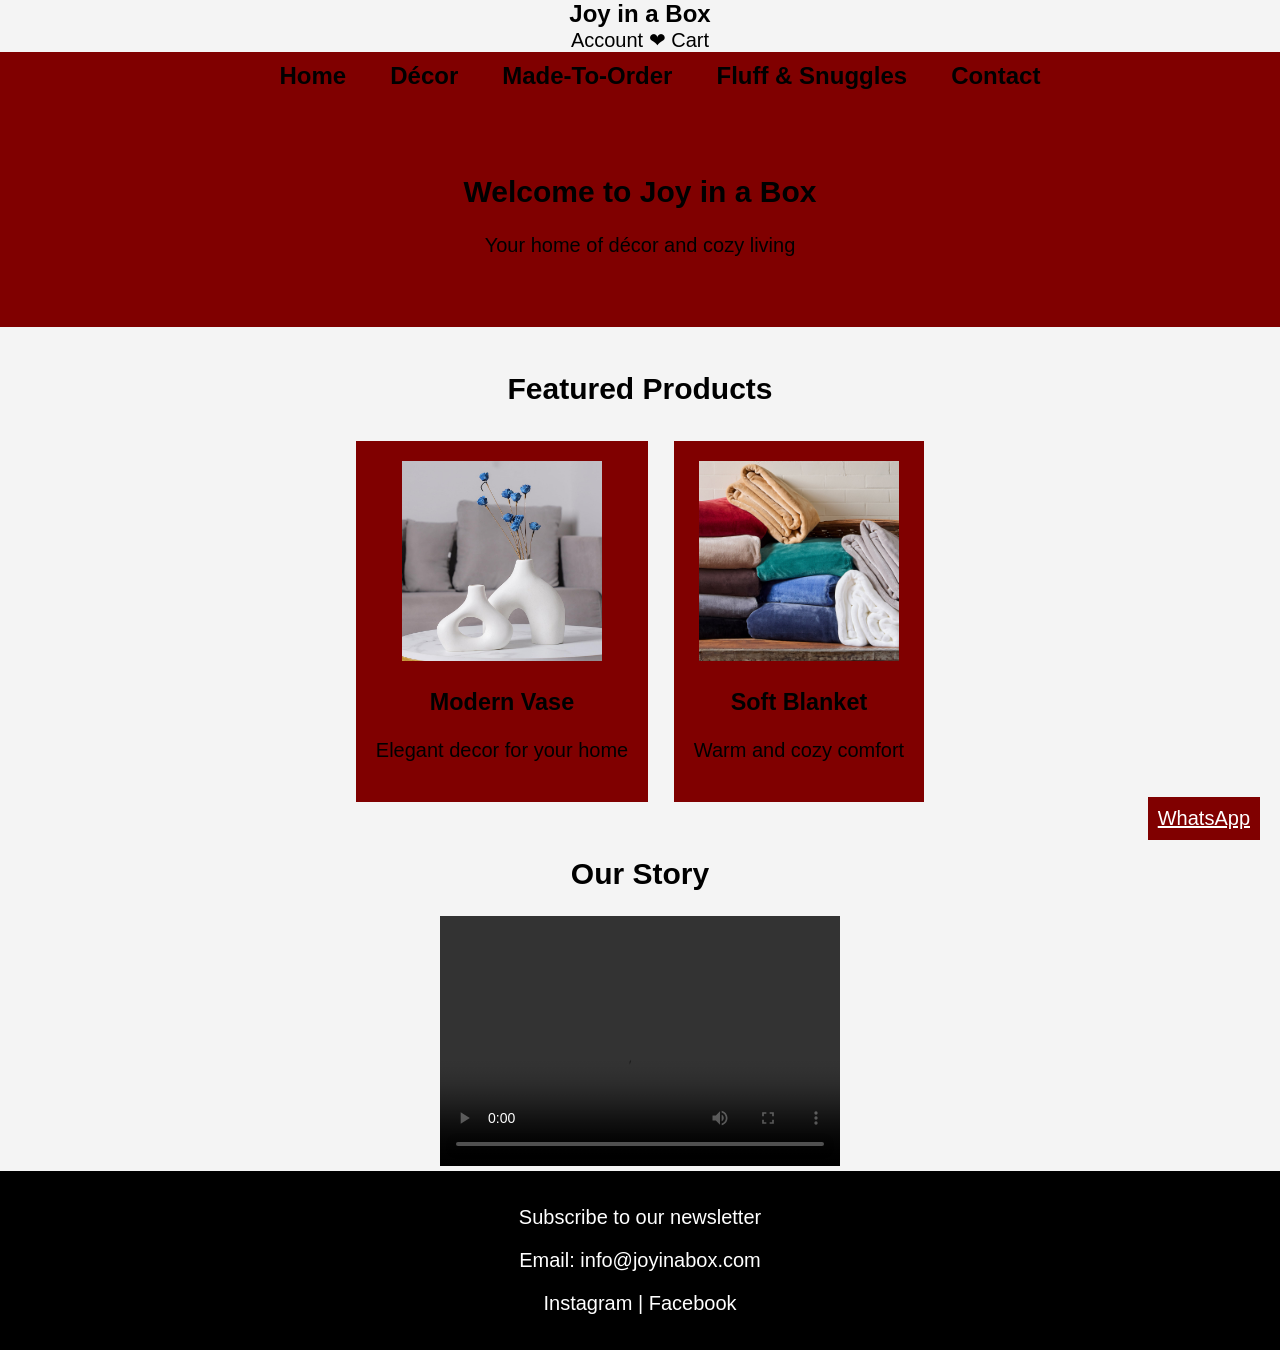
==== index.html @ 49cd15dc "Add files via upload" ====
<!DOCTYPE html>
<html>
<head>
<title>Joy in a Box</title>
<link rel="stylesheet" href="styles.css">
</head>

<body>

<header>
    <div class="logo">
        <a href="index.html">Joy in a Box</a>
    <div class="top-icons">
    <span>Account</span>
    <span>❤</span>
    <span>Cart</span>

    </div>

    <nav>
        <ul>
            <li><a href="index.html">Home</a></li>
            <li><a href="decor.html">Décor</a></li>
            <li><a href="made-to-order.html">Made-To-Order</a></li>
            <li><a href="fluff.html">Fluff & Snuggles</a></li>
            <li><a href="contact.html">Contact</a></li>
        </ul>
    </nav>
</header>

<section class="hero">
    <h1>Welcome to Joy in a Box</h1>
    <p>Your home of décor and cozy living</p>
</section>

<section class="products">
    <h2>Featured Products</h2>

    <div class="product">
         <img src="61VxSjvN+9L.jpg"="Morden Vase" Width="200">
         <h3> Modern Vase</h3>
         <p>Elegant decor for your home</p>
     </div>
       
    <div class="product">
         <img src="LusterLoft-multiple-productthumbnail_2000x.jpg"="Soft Blankets" width="200">
         <h3>Soft Blanket</h3>
         <p>Warm and cozy comfort</p>
      </div>
</section>

<!-- VIDEO -->
<section style="text-align:center;">
    <h2>Our Story</h2>
    <video width="400" height="250" controls>
        <source src="https.MP4" type="video/mp4">
    
    </video>
</section>

<button onclick="topFunction()" id="topBtn">↑</button>
<a href="#" class="whatsapp">WhatsApp</a>

<footer>
    <p>Subscribe to our newsletter</p>
    <p>Email: info@joyinabox.com</p>
    <p>Instagram | Facebook</p>
</footer>

<script>
let btn = document.getElementById("topBtn");

window.onscroll = function() {
    btn.style.display = (document.documentElement.scrollTop > 100) ? "block" : "none";
};

function topFunction() {
    document.documentElement.scrollTop = 0;
}
</script>

</body>
</html>
---- styles.css ----
body {
    font-family: Arial, sans-serif;
    margin: 0;
}


body {
    text-align: center;
    background: #f4f4f4;
    color:white 
    padding: 10px;
    font-size:20px;
}

.logo a {
    text-decoration: none;
    font-size: 24px;
    font-weight: bold;
    color: black;
}


nav ul {
    display: flex;
    justify-content: center;
    background: maroon;
    padding: 10;
    margin: 0;
}

nav ul li {
    list-style: none;
    margin: 10px;
}

nav ul li a {
    text-decoration: none;
    color: black;
    padding: 8px 12px;
}

nav ul li a:hover {
    background: maroon;
}


.hero {
    text-align: center;
    padding: 50px;
    background: maroon;
}


.products {
    text-align: center;
    padding: 20px;
}

.product {
    display: inline-block;
    margin: 10px;
    padding: 20px;
    background: maroon;
}


footer {
    text-align: center;
    background: black;
    color: white;
    padding: 15px;
}


#topBtn {
    position: fixed;
    bottom: 20px;
    right: 20px;
    display: none;
}

.whatsapp {
    position: fixed;
    bottom: 60px;
    right: 20px;
    background: maroon;
    color: white;
    padding: 10px;
}


@media (max-width: 600px) {
    nav ul {
        flex-direction: column;
    }
}
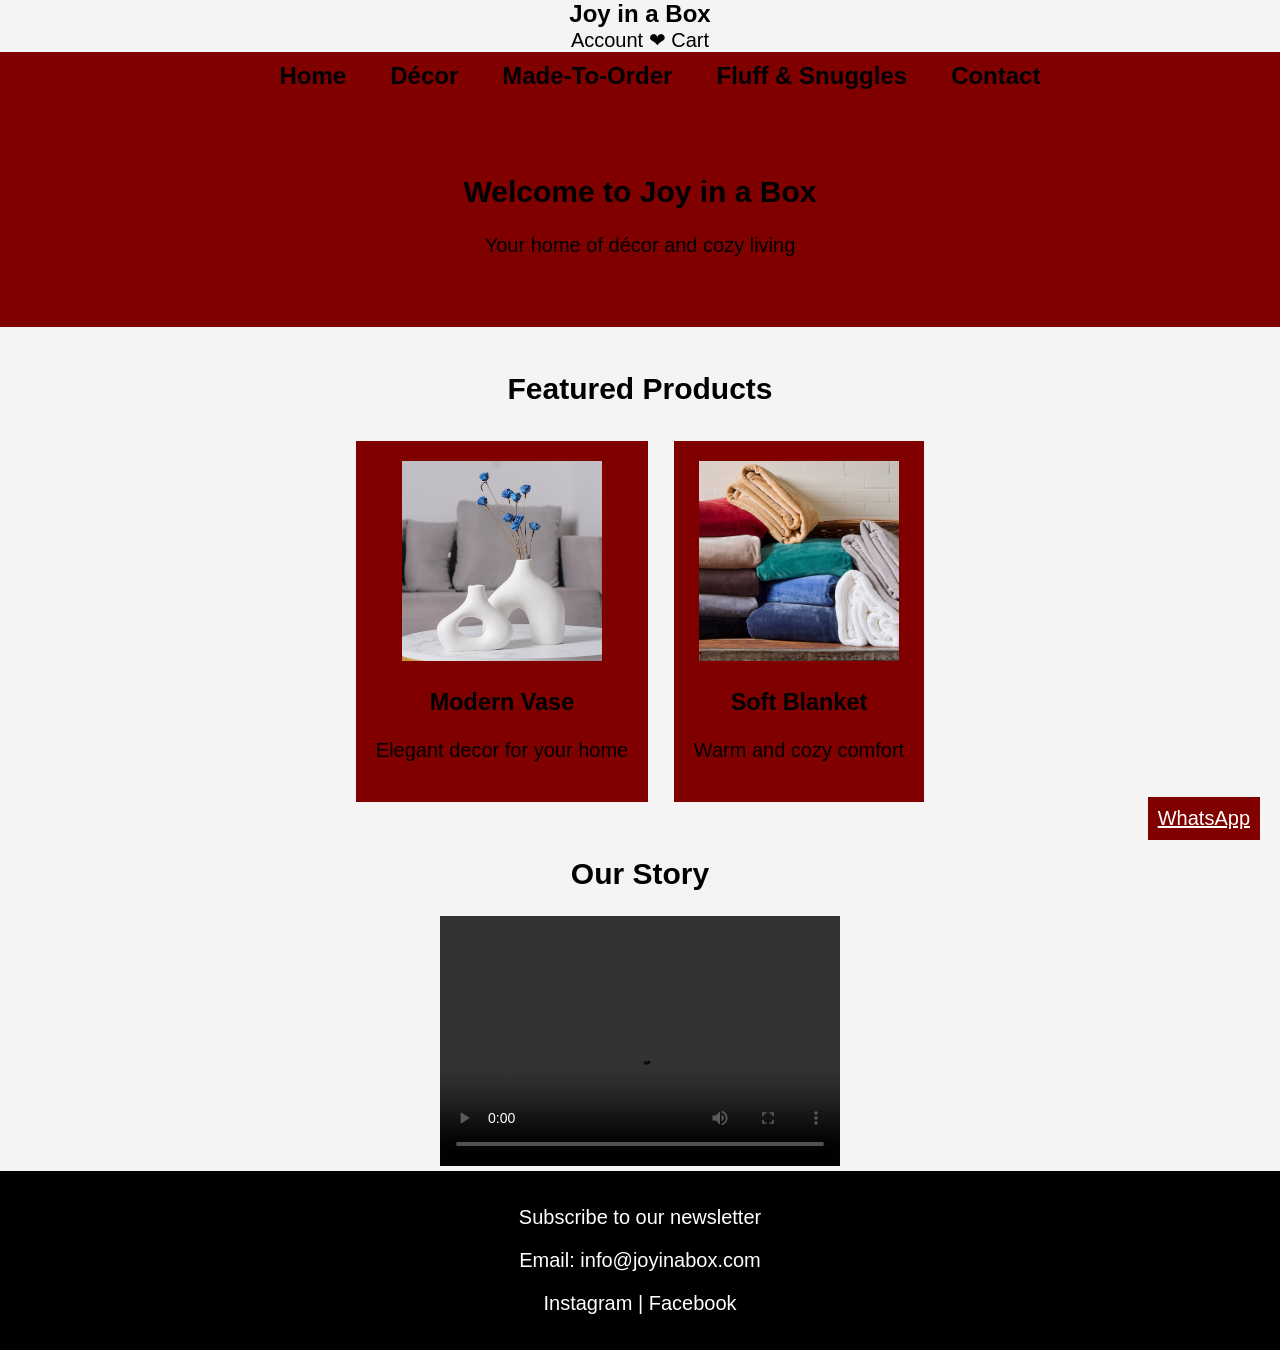
==== commit 5691a5c0: "Fix HTML formatting and update video source" ====
--- a/index.html
+++ b/index.html
@@ -53,7 +53,7 @@
 <section style="text-align:center;">
     <h2>Our Story</h2>
     <video width="400" height="250" controls>
-        <source src="https.MP4" type="video/mp4">
+        <source src="https.mp4" type="video/mp4">
     
     </video>
 </section>
@@ -80,4 +80,4 @@
 </script>
 
 </body>
-</html>+</html>
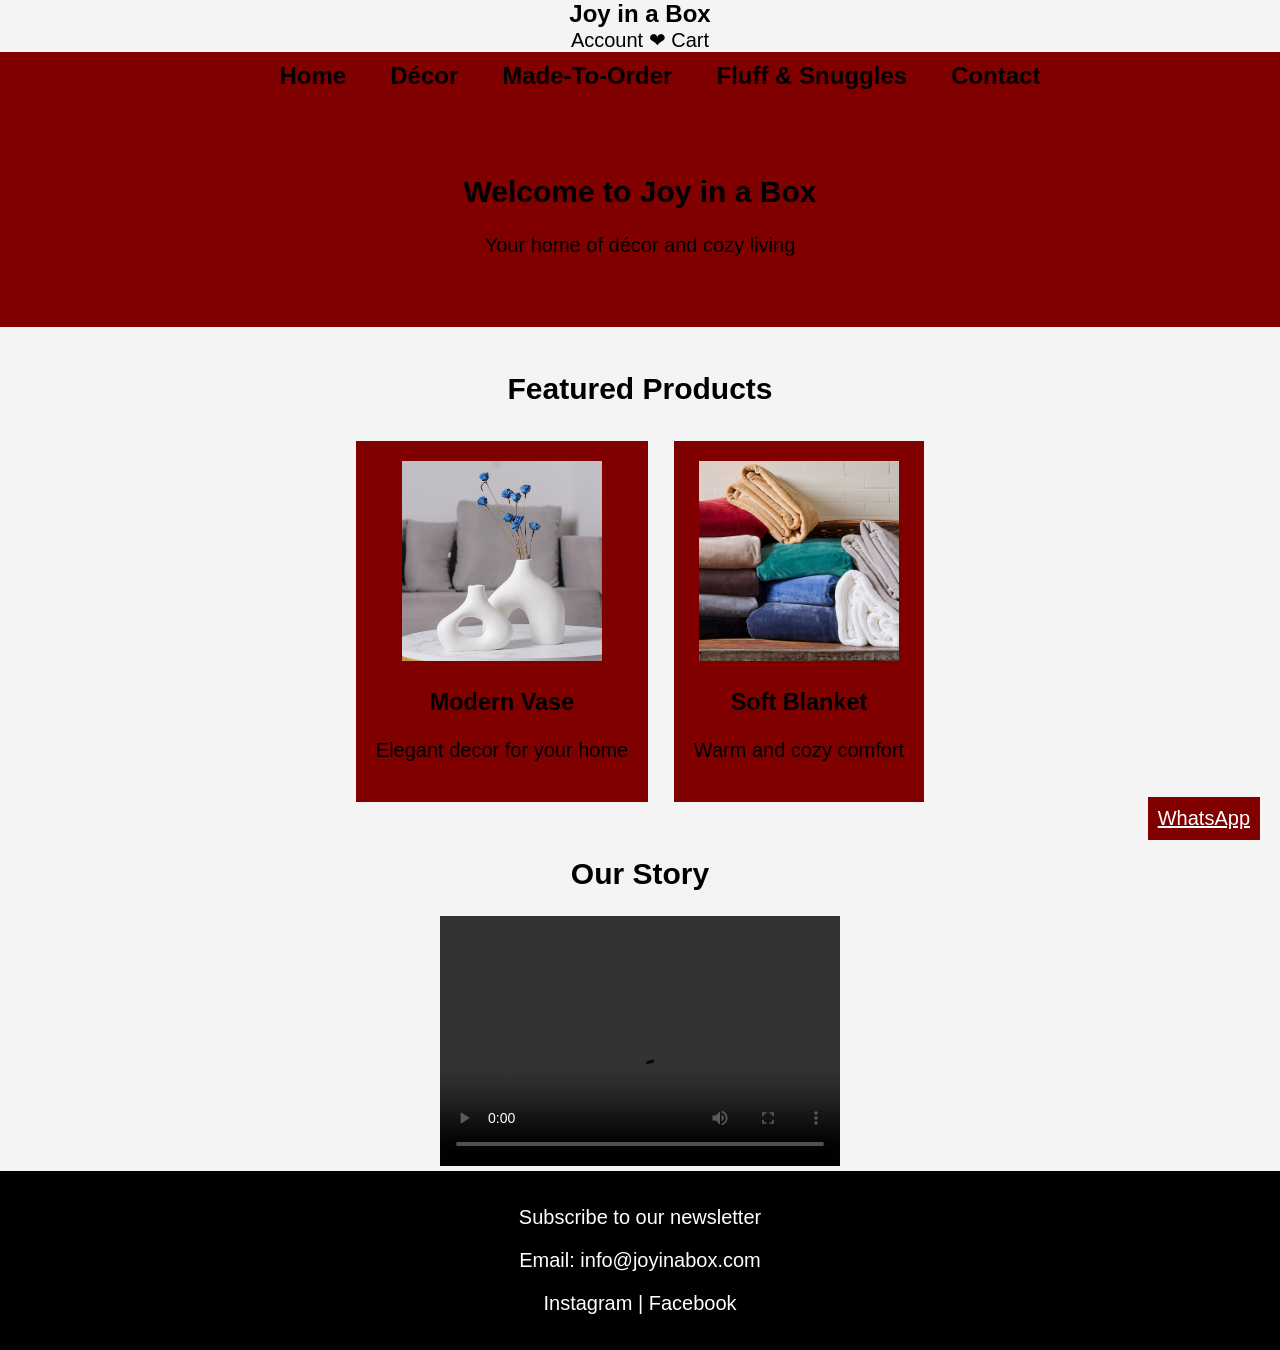
==== commit 2fe145cd: "Fix video source and image attributes in index.html Updated video source and fixed image attributes." ====
--- a/index.html
+++ b/index.html
@@ -53,7 +53,7 @@
 <section style="text-align:center;">
     <h2>Our Story</h2>
     <video width="400" height="250" controls>
-        <source src="https.mp4" type="video/mp4">
+        <source src="monyatsi.mp4" type="video/mp4">
     
     </video>
 </section>
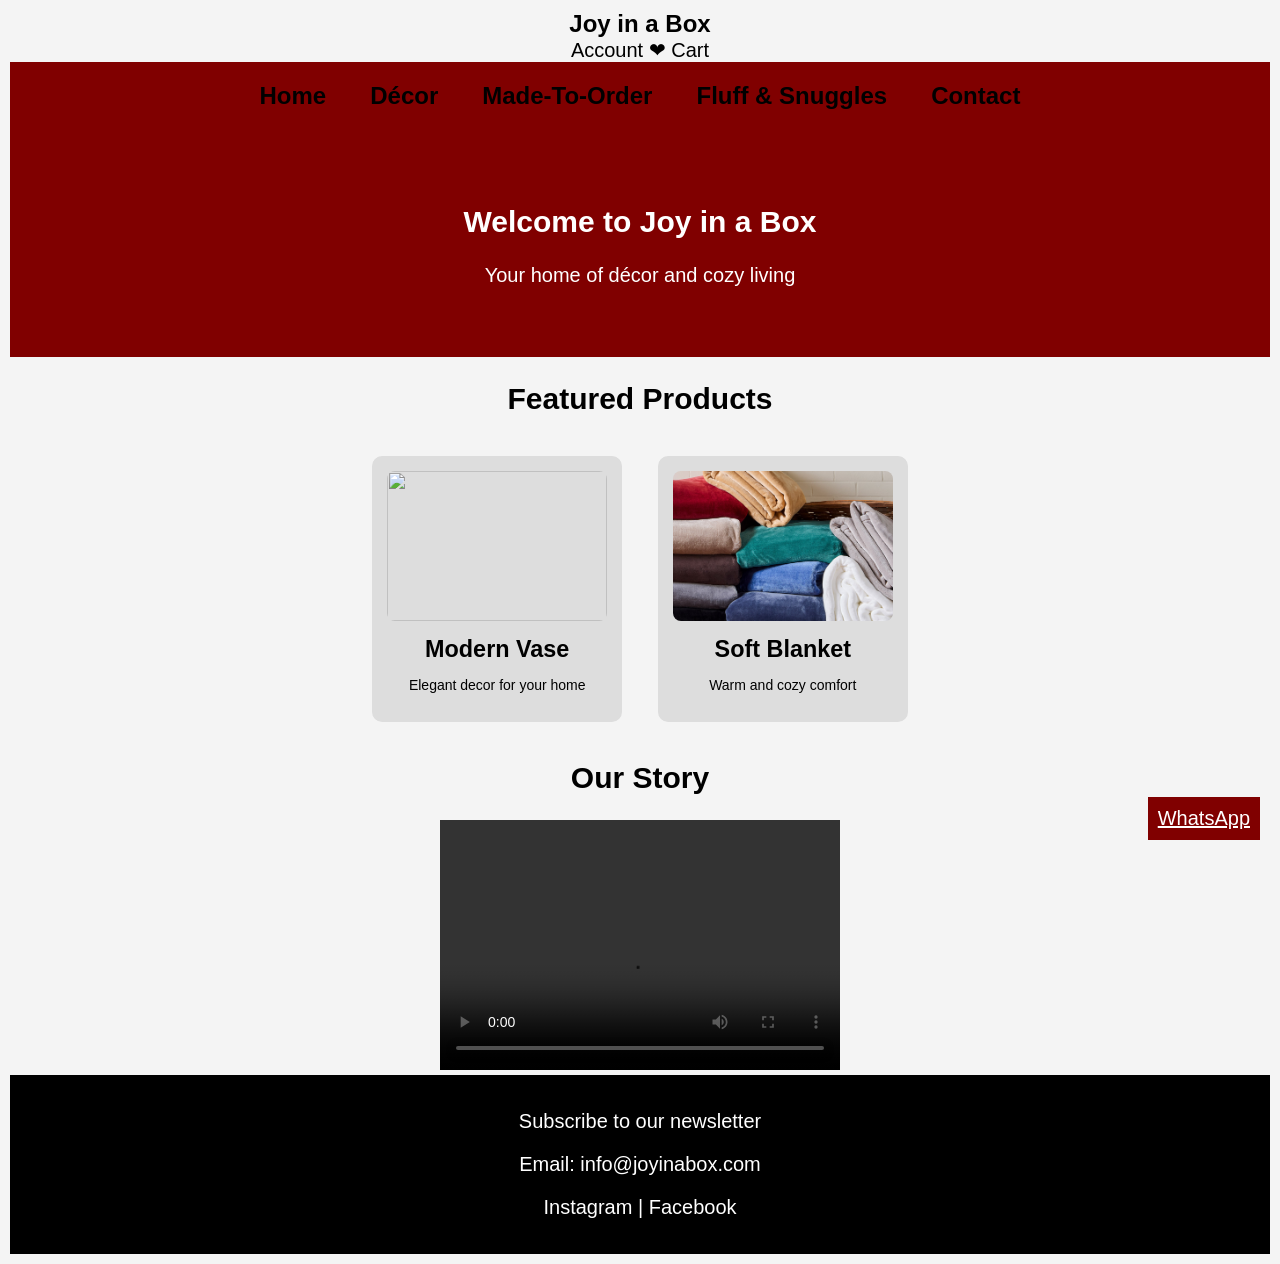
==== commit 4fc5f76d: "Fix HTML formatting and update image sources" ====
--- a/index.html
+++ b/index.html
@@ -37,7 +37,7 @@
     <h2>Featured Products</h2>
 
     <div class="product">
-         <img src="61VxSjvN+9L.jpg"="Morden Vase" Width="200">
+         <img src="20260412-WA0032"="Morden Vase" Width="200">
          <h3> Modern Vase</h3>
          <p>Elegant decor for your home</p>
      </div>
--- a/styles.css
+++ b/styles.css
@@ -1,17 +1,14 @@
-body {
+    body {
     font-family: Arial, sans-serif;
     margin: 0;
+    text-align: center;
+    background: #f4f4f4;
+    color: black; /* changed for visibility */
+    padding: 10px;
+    font-size: 20px;
 }
 
-
-body {
-    text-align: center;
-    background: #f4f4f4;
-    color:white 
-    padding: 10px;
-    font-size:20px;
-}
-
+/* Logo */
 .logo a {
     text-decoration: none;
     font-size: 24px;
@@ -19,12 +16,12 @@
     color: black;
 }
 
-
+/* Navigation */
 nav ul {
     display: flex;
     justify-content: center;
     background: maroon;
-    padding: 10;
+    padding: 10px;
     margin: 0;
 }
 
@@ -35,35 +32,56 @@
 
 nav ul li a {
     text-decoration: none;
-    color: black;
+    color: white;
     padding: 8px 12px;
 }
 
 nav ul li a:hover {
-    background: maroon;
+    background: black;
 }
 
-
+/* Hero */
 .hero {
     text-align: center;
     padding: 50px;
     background: maroon;
+    color: white;
 }
 
-
+/* PRODUCTS CONTAINER (IMPORTANT) */
 .products {
     text-align: center;
-    padding: 20px;
 }
 
+/* Product cards */
 .product {
     display: inline-block;
-    margin: 10px;
-    padding: 20px;
-    background: maroon;
+    width: 220px;
+    margin: 15px;
+    padding: 15px;
+    background: #ddd;
+    border-radius: 10px;
+    vertical-align: top;
 }
 
+/* Images */
+.product img {
+    width: 100%;
+    height: 150px;
+    object-fit: cover;
+    border-radius: 8px;
+}
 
+/* Text */
+.product h3 {
+    margin: 10px 0 5px;
+}
+
+.product p {
+    font-size: 14px;
+}
+
+/* Footer */
 footer {
     text-align: center;
     background: black;
@@ -71,7 +89,7 @@
     padding: 15px;
 }
 
-
+/* Buttons */
 #topBtn {
     position: fixed;
     bottom: 20px;
@@ -88,9 +106,13 @@
     padding: 10px;
 }
 
-
+/* Mobile */
 @media (max-width: 600px) {
     nav ul {
         flex-direction: column;
     }
-}+
+    .product {
+        width: 90%; /* stack nicely on phone */
+    }
+        }
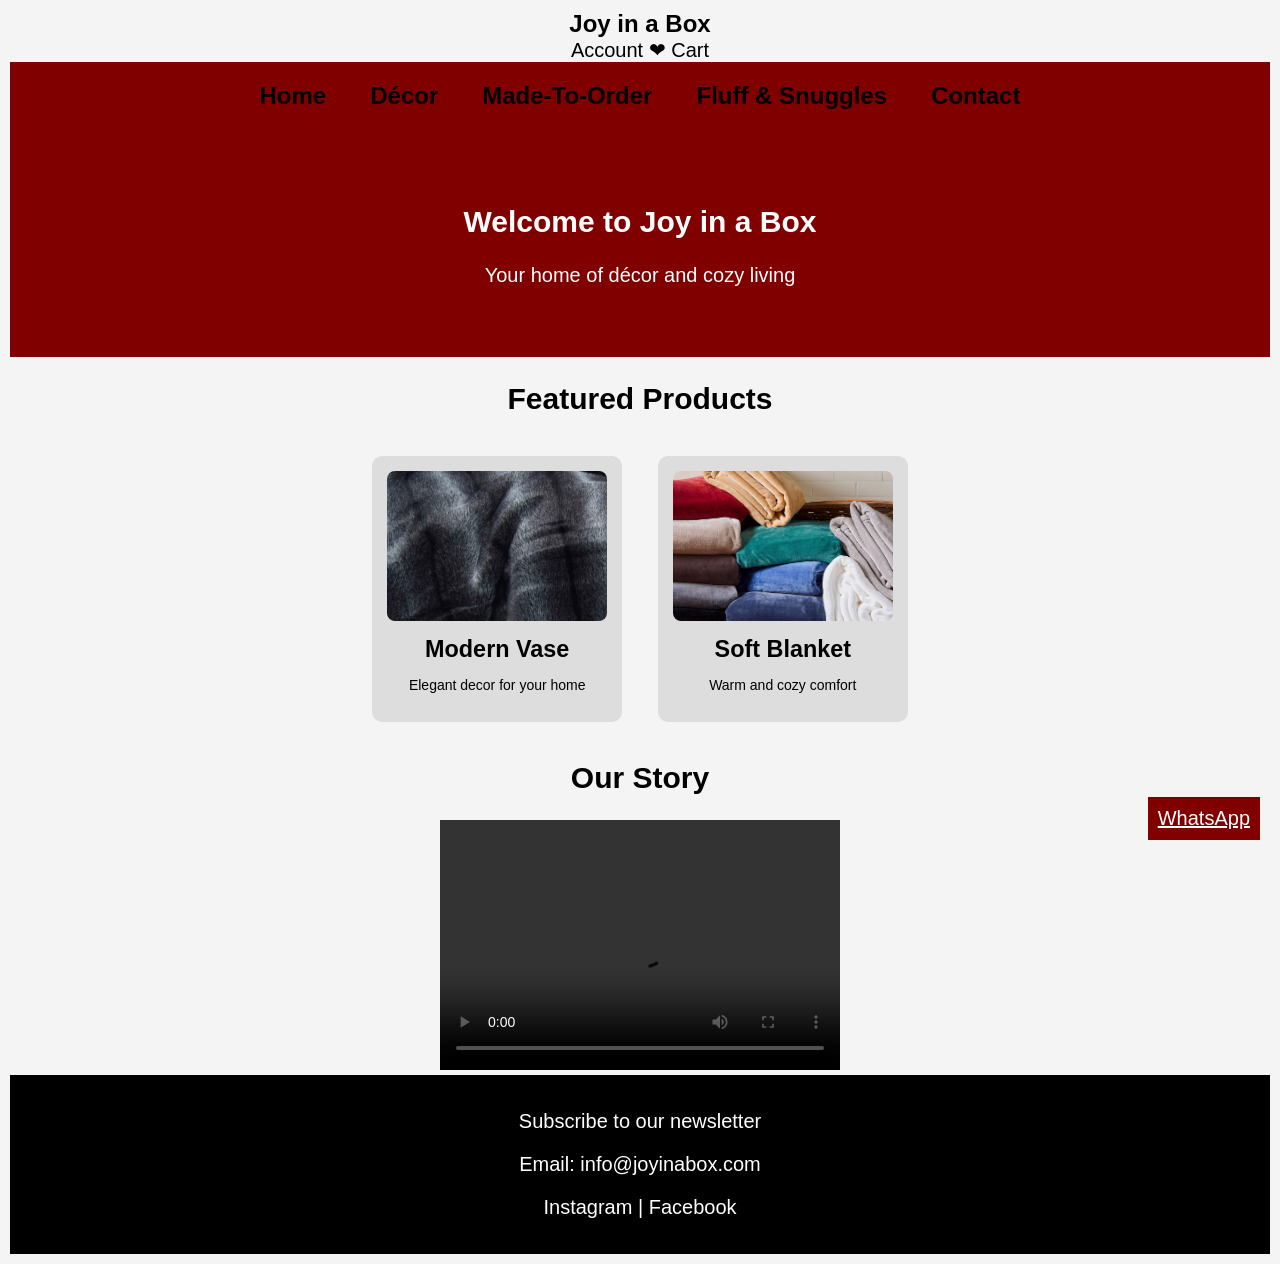
==== commit 1438cb5a: "Delete IMG-20260412-WA0024(1).jpg" ====
--- a/index.html
+++ b/index.html
@@ -37,8 +37,8 @@
     <h2>Featured Products</h2>
 
     <div class="product">
-         <img src="20260412-WA0032"="Morden Vase" Width="200">
-         <h3> Modern Vase</h3>
+         <img src="Fleece .jpeg"="Morden Vase" Width="200">
+         <h3> Modern Vase </h3>
          <p>Elegant decor for your home</p>
      </div>
        
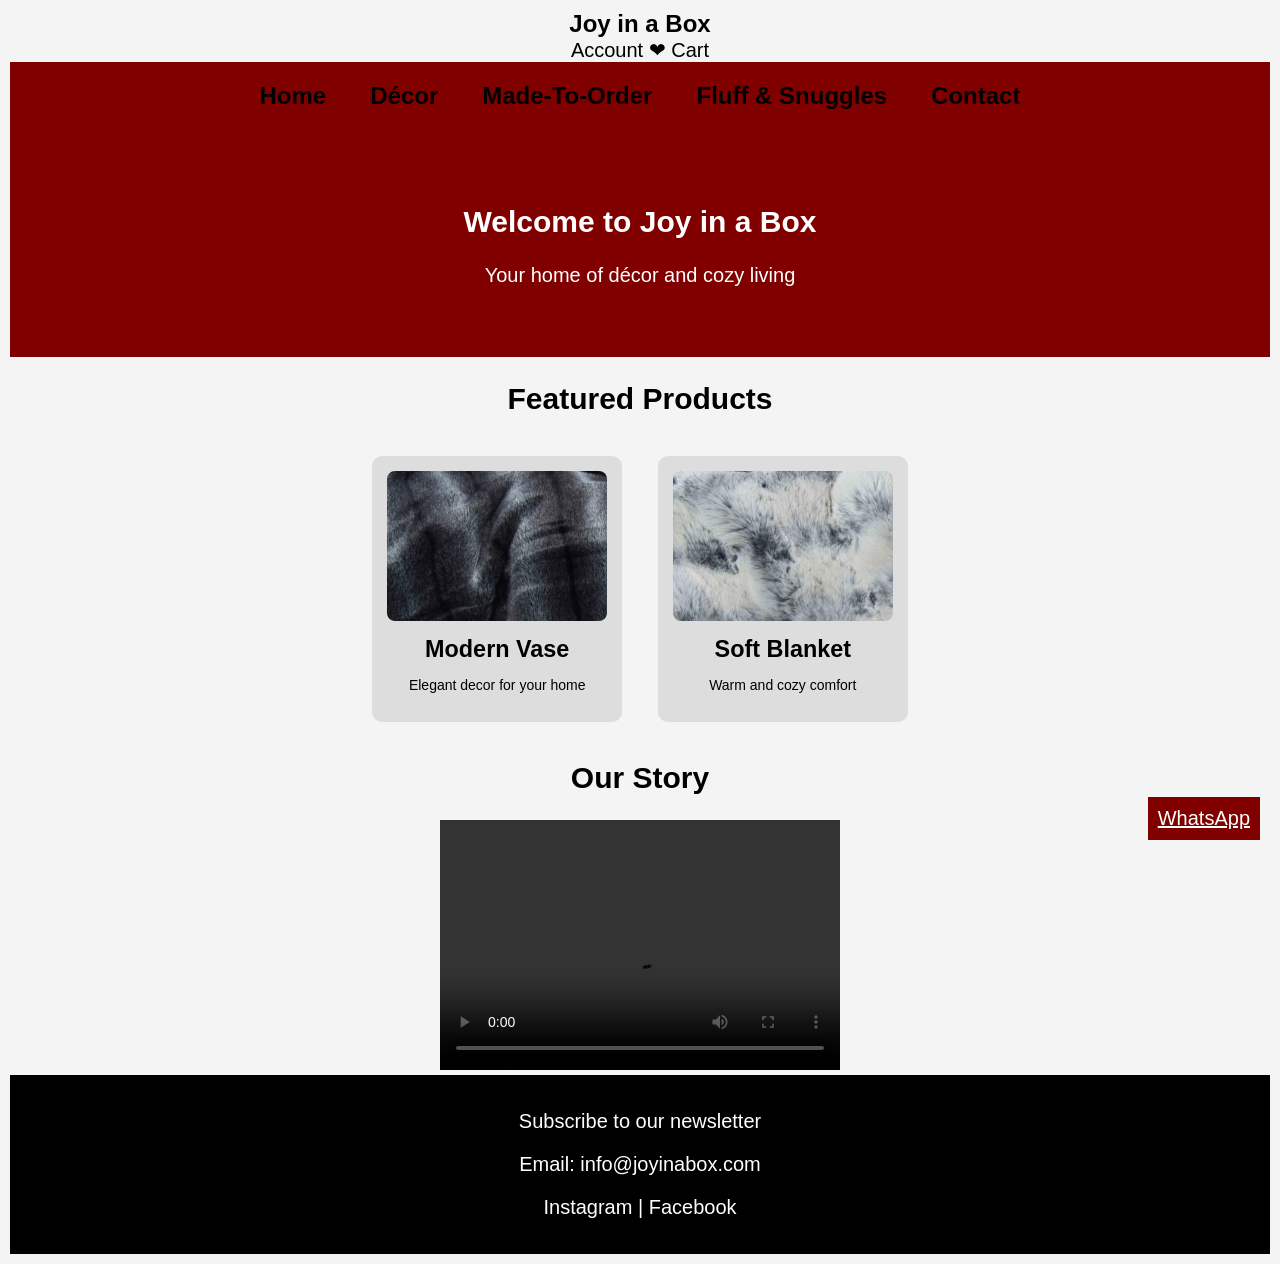
==== commit a42fc39d: "Update index.html" ====
--- a/index.html
+++ b/index.html
@@ -43,7 +43,7 @@
      </div>
        
     <div class="product">
-         <img src="LusterLoft-multiple-productthumbnail_2000x.jpg"="Soft Blankets" width="200">
+         <img src="Comfort.jpeg"="Soft Blankets" width="200">
          <h3>Soft Blanket</h3>
          <p>Warm and cozy comfort</p>
       </div>
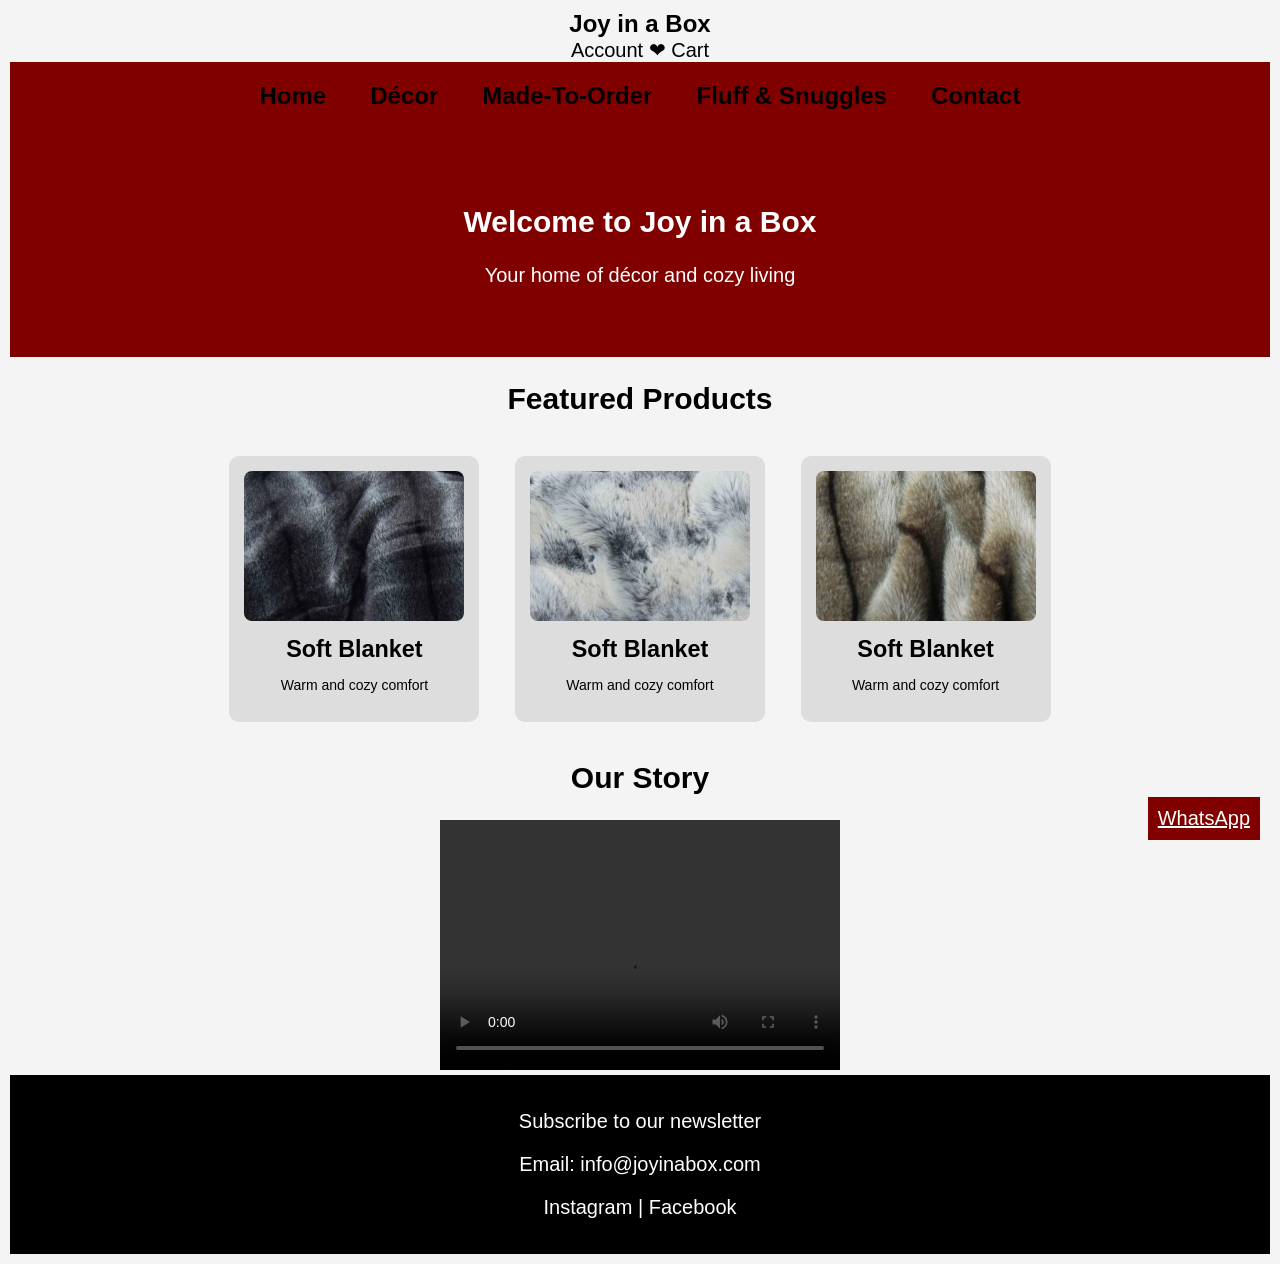
==== commit 57f3d651: "Fix HTML structure and update product details" ====
--- a/index.html
+++ b/index.html
@@ -38,8 +38,8 @@
 
     <div class="product">
          <img src="Fleece .jpeg"="Morden Vase" Width="200">
-         <h3> Modern Vase </h3>
-         <p>Elegant decor for your home</p>
+         <h3>Soft Blanket</h3>
+         <p>Warm and cozy comfort</p>
      </div>
        
     <div class="product">
@@ -47,6 +47,10 @@
          <h3>Soft Blanket</h3>
          <p>Warm and cozy comfort</p>
       </div>
+    <div class="product">
+        <img src="Soft.jpeg"="Soft Blanket" width="200">
+        <h3>Soft Blanket</h3>
+        <p>Warm and cozy comfort</p>
 </section>
 
 <!-- VIDEO -->
